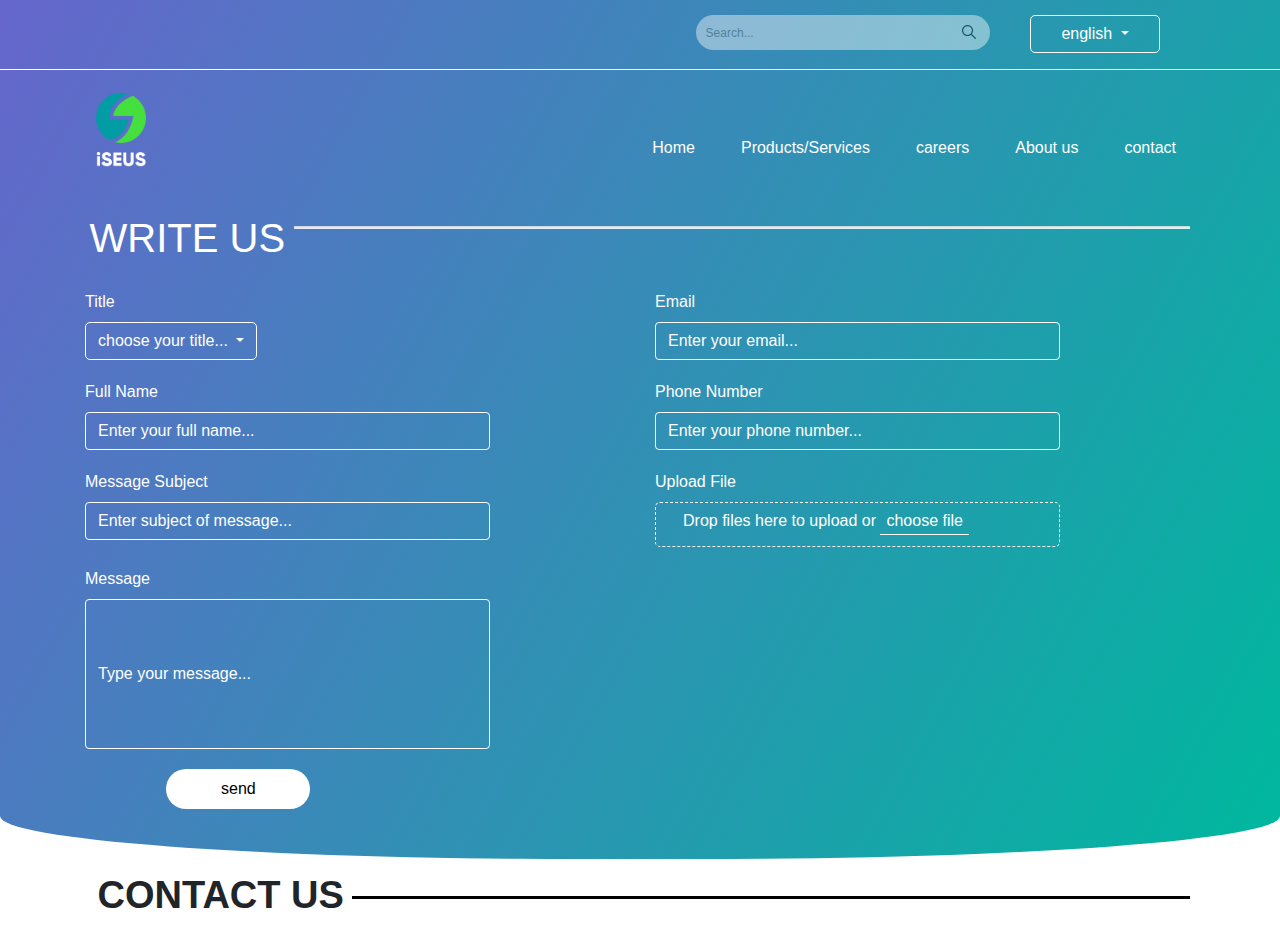
==== iseus/contact.html @ 131d8080 "Complete title and head line. Closes #15" ====
<!DOCTYPE html>
<html lang="en">
<head>
  <title>ISEUS</title>
  <link rel="stylesheet" href="contact_style.css">
  <meta charset="utf-8">
  <meta name="viewport" content="width=device-width, initial-scale=1">
  <!-- Latest compiled and minified CSS -->
<link rel="stylesheet" href="https://maxcdn.bootstrapcdn.com/bootstrap/4.5.2/css/bootstrap.min.css">

<link rel="stylesheet" href="https://use.fontawesome.com/releases/v5.7.0/css/all.css" integrity="sha384-lZN37f5QGtY3VHgisS14W3ExzMWZxybE1SJSEsQp9S+oqd12jhcu+A56Ebc1zFSJ" crossorigin="anonymous">

<!-- jQuery library -->
<script src="https://ajax.googleapis.com/ajax/libs/jquery/3.5.1/jquery.min.js"></script>

<!-- Popper JS -->
<script src="https://cdnjs.cloudflare.com/ajax/libs/popper.js/1.16.0/umd/popper.min.js"></script>

<!-- Latest compiled JavaScript -->
<script src="https://maxcdn.bootstrapcdn.com/bootstrap/4.5.2/js/bootstrap.min.js"></script></head>
<body>
<header>
    <div class="head-line">
        <div class="dropdown lang">
            <button type="button" class="btn btn-primary dropdown-toggle" data-toggle="dropdown">
              english
            </button>
            <div class="dropdown-menu">
              <a class="dropdown-item" href="#"> english</a>
              <a class="dropdown-item" href="#">germany</a>
            </div>
          </div>
    <form class="example" >
        <input type="text" placeholder="Search..." name="search" class="search">
    </form>
    </div>
    <nav class="navbar navbar-expand-lg navbar-light menu">
        <a class="navbar-brand" href="#">Navbar</a>
        <button class="navbar-toggler" type="button" data-toggle="collapse" data-target="#navbarSupportedContent" aria-controls="navbarSupportedContent" aria-expanded="false" aria-label="Toggle navigation">
          <span class="navbar-toggler-icon"></span>
        </button>
      
        <div class="collapse navbar-collapse" id="navbarSupportedContent">
            <ul class="navbar-nav ml-auto"> 
                <li class="nav-item"> 
                    <a class="nav-link" href="#"> 
                        Home 
                    </a> 
                </li> 
                <li class="nav-item"> 
                    <a class="nav-link" href="#"> 
                        Products/Services 
                    </a> 
                </li> 
                <li class="nav-item"> 
                    <a class="nav-link" href="#"> 
                        careers 
                    </a> 
                </li> 
                <li class="nav-item"> 
                    <a class="nav-link" href="#"> 
                        About us 
                    </a> 
                </li> 
                <li class="nav-item"> 
                    <a class="nav-link" href="#"> 
                        contact 
                    </a> 
                </li> 
            </ul> 
        </div>
      </nav>
      <div style="display: flex;">
        <h1 class="h1">WRITE US</h1>
        <hr class="hr">
      </div>
      <div class="container">
        <div class="row">
          <div class="col-sm">
            <label for="title">Title</label>
            <div class="dropdown">
                <button type="button" class="btn btn-primary dropdown-toggle" data-toggle="dropdown" id="title">
                  choose your title...
                </button>
                <div class="dropdown-menu">
                  <a class="dropdown-item" href="#"> Mr.</a>
                  <a class="dropdown-item" href="#">Mrs.</a>
                  <a class="dropdown-item" href="#">Miss.</a>
                  <a class="dropdown-item" href="#">Dr.</a>
                  <a class="dropdown-item" href="#">Prof.</a>
                </div>
              </div>
          </div>
          <div class="col-sm">
            <label for="email">Email</label>
            <input type="email" class="form-control" id="email" value="Enter your email...">
          </div>
        </div>
        <div class="row">
            <div class="col-sm">
              <label for="name">Full Name</label>
              <input type="text" class="form-control" id="name" value="Enter your full name...">
            </div>
            <div class="col-sm">
              <label for="phone">Phone Number</label>
              <input type="tel" class="form-control" id="phone" value="Enter your phone number...">
            </div>
          </div>
          <div class="row">
            <div class="col-sm">
              <label for="subject">Message Subject</label>
              <input type="text" class="form-control" id="subject" value="Enter subject of message...">
            </div>
            <div class="col-sm">
              <label for="file">Upload File</label>
              <div class="upload-box">
                <i class='fas fa-cloud-upload-alt'></i>
                <span>Drop files here to upload or <button onclick="getFile()">choose file</button> </span>
                <input type="file" class="form-control" id="file" value="Enter subject of message...">
              </div>
              </div>
          </div>
          <div class="row">
            <div class="col-sm">
              <label for="msg">Message</label>
              <input type="text" class="form-control msg-box" id="msg" value="Type your message...">
            </div>
          </div>
      </div>
    
    <button class="send">send</button>
</header>
<section class="contact">
  <div class="d-flex" >
    <div class="p-2 ">Contact us</div>
    <div class="p-2  flex-grow-1"></div>
  </div>
 
</section>
<script>
  function getFile(){
     document.getElementById("file").click();
  }
</script>
</body>
</html>
---- iseus/contact_style.css ----
header{
    height: auto;
    padding-bottom: 50px;
    background-image: linear-gradient(119deg, #6666cc, #00b79e 99%);
    border-bottom-left-radius: 45% 5%;
    border-bottom-right-radius: 45% 5%;
}
header .lang{
    float: right;
    margin-right: 120px;
    margin-top: 15px;
    margin-left: 30px;

}
header .lang .dropdown-toggle{
    background:none;
    border-radius: 20px;
    width: 130px;
    color: white;
    border: 1px solid white;
}
header .head-line{
    height: 70px;
    border-bottom: 1px solid white;
}
form.example input[type=text] {
    padding: 10px;
    font-size: 12px;
    float: right;
    width: 23%;
    margin-top: 15px;
    right: 290px;
    border-radius: 24px;
    position: absolute;
}

  /* Clear floats */
  form.example::after {
    content: "";
    clear: both;
    display: table;
  }
  .search{
    background-color: #ffffff;
    border: none;
    background-image: url("img/Path 217.png");
    background-repeat: no-repeat;
    background-position: right;
    background-position: 95%;
    height: 35px;
    opacity: 0.42;
}
header .menu{
    background: none;
    border: none;
    margin-right: 50px;
}
header .menu .nav-item .nav-link{
    color: white;
    margin-right: 30px;
}
header .menu .nav-item .nav-link:hover{
    border-bottom: 1px white solid;
}
header .menu .navbar-brand{
    background-image: url("img/logo.png");
    background-repeat: no-repeat;
    background-size: 50px;
    display: inline-block;
    height: 140px;
    width: 200px;
    position: relative;
    top: 15px;
    text-indent: -9999999px; 
    margin-left: 80px;
}
header .h1{
    margin-top: -12px;
    text-transform: uppercase;
    float: left;
    margin-left: 7%;
    color: white;
}
header .hr{
    margin-top: 0px;
    height: 1.5px;
    background: white;
    color: white;
    margin-right: 7%;
    opacity: 0.85;
    width: 70%;
    
}
header .dropdown .dropdown-toggle{
    background:none;
    border-radius: 5px;
    color: white;
    border: 1px solid white;
}
.container .col-sm label{
    margin-top: 20px;
    color: white;
}
.container .col-sm input{
    background: none;
    border: 1px solid white;
    color: white;
    width: 75%;
}
#msg{
    width: 36.5%;
    height: 150px;
}
#file{
    background: none;
    border: none;
    color: transparent;
    position: absolute;
    width: 1px;
    height: 1px;
    padding: 0;
    margin: -1px;
    overflow: hidden;
    clip: rect(0,0,0,0);
}
.container .col-sm .upload-box{
    width: 75%;
    border-radius: 5px;
    background: none;
    border: 1px dashed white;
    color: white;
    padding-left: 5%;
    padding-top: 5px;
    padding-bottom: 2%;
}
.container .col-sm .upload-box span button{
    background: none;
    border: none;
    border-bottom: 1px solid white;
    color: white;
}
header .send{
    margin-left: 13%;
    margin-top: 20px;
    width: 144px;
    height: 40px;
    border-radius: 22px;
    background-color: #ffffff;
    border: none;
}
.contact{
    padding-left: 7%;
    padding-right: 7%;
}
.contact .d-flex .p-2{
    text-transform: uppercase;
    font-size: 38px;
    font-weight: 600;
}
.contact .d-flex .p-2.flex-grow-1{
    border-bottom: 3px solid black; 
    height:40px;
}
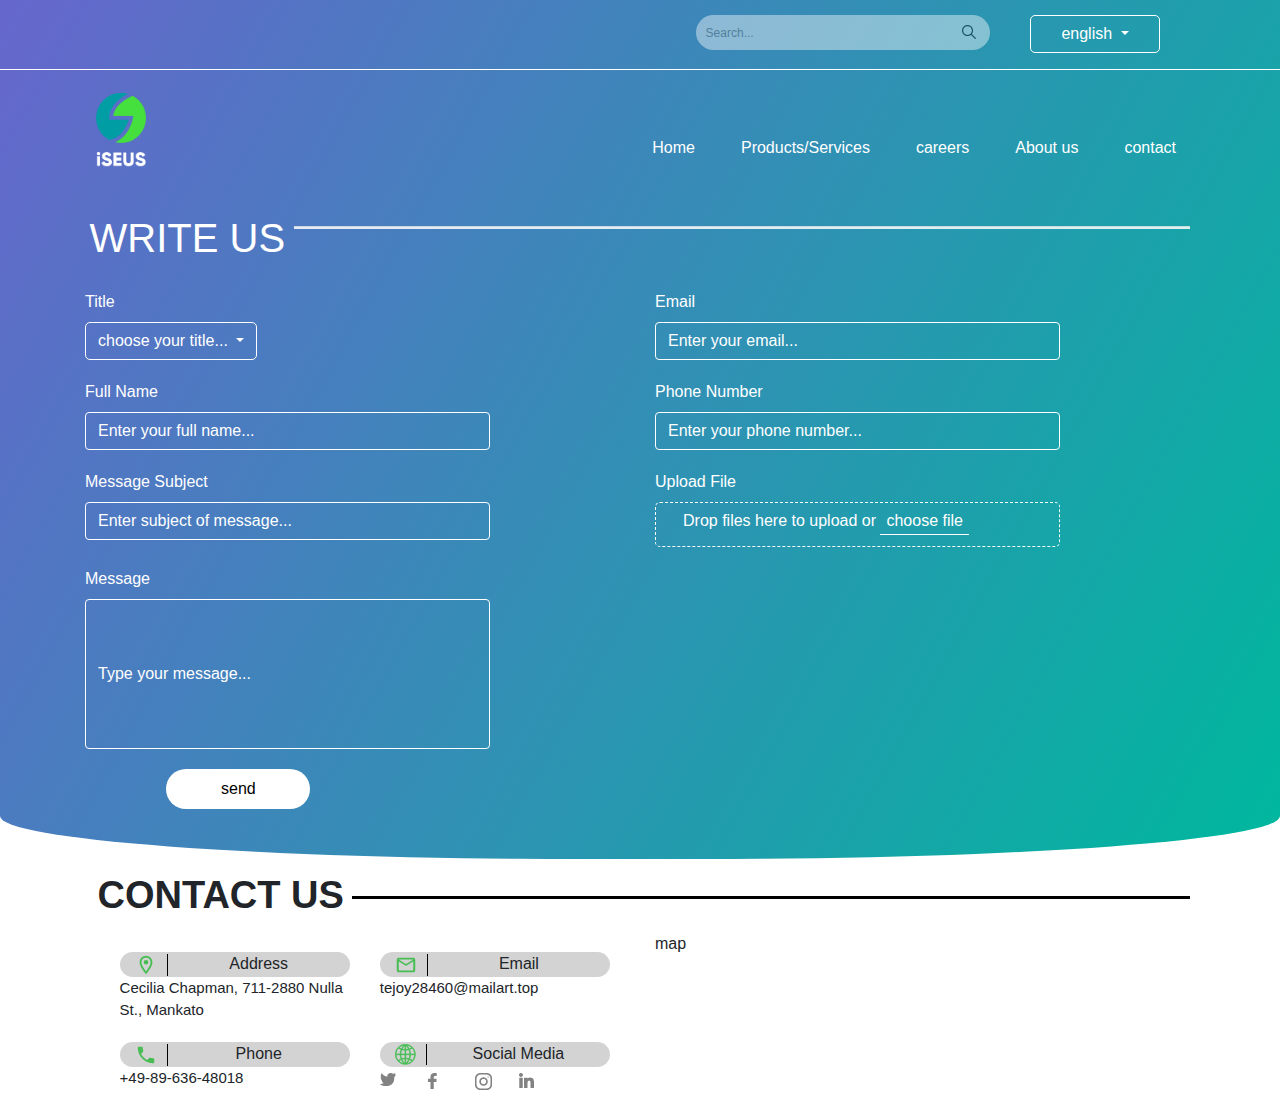
==== commit a2aa6b8d: "Complete contact information. Closes #15" ====
--- a/iseus/contact.html
+++ b/iseus/contact.html
@@ -135,6 +135,24 @@
     <div class="p-2 ">Contact us</div>
     <div class="p-2  flex-grow-1"></div>
   </div>
+  <div class="container">
+    <div class="row">
+      <div class="col-sm">
+        <div class="container contact-info">
+          <div class="row">
+            <div class="col-sm"><div class="info"><img src="img/room-24px.png" alt="icon" class="icon"> <span>Address</span></div><div style="font-size: 15px;font-weight: 500;">Cecilia Chapman, 711-2880 Nulla St., Mankato</div></div>
+            <div class="col-sm"><div class="info"><img src="img/mail_outline-24px.png" alt="icon" class="icon"> <span>Email</span></div><div style="font-size: 15px;font-weight: 500;">tejoy28460@mailart.top</div></div>
+          </div>
+          <div class="row">
+            <div class="col-sm"><div class="info"><img src="img/phone-24px.png" alt="icon" class="icon"> <span>Phone</span></div><div style="font-size: 15px;font-weight: 500;">+49-89-636-48018</div></div>
+            <div class="col-sm"><div class="info"><img src="img/internet.png" alt="icon" class="icon"> <span>Social Media</span></div><div class="d-flex" id="social-media" ><a href="#" id="twitter">twitter</a><a href="#" id="fb">faceB</a><a href="#" id="insta">insta</a><a href="#" id="linkdin">linkdin</a></div></div>
+          </div>
+        </div>
+      </div>
+      <div class="col-sm">map</div>
+    </div>
+  </div>
+  
  
 </section>
 <script>
--- a/iseus/contact_style.css
+++ b/iseus/contact_style.css
@@ -161,7 +161,40 @@
     border-bottom: 3px solid black; 
     height:40px;
 }
-
-
-
-
+.contact .contact-info .row .col-sm .info{
+    margin-top: 20px;
+    border-radius: 15px;
+    text-align: center;
+    min-height: 25px;
+    background-color: lightgray;
+}
+.contact .contact-info .row .col-sm div .icon{
+    float: left;
+    margin-left: 15px;
+    padding-right: 10px;
+    margin-top: 2px;
+    border-right: 1px solid black;
+}
+#social-media a{
+    margin-right: 6px;
+    color: transparent;
+    margin-top: 6px;
+    background-repeat: no-repeat;
+}
+#twitter{
+    background-image: url("img/Group 127.png");
+}
+#fb{
+    background-image: url("img/Group 123.png");
+}
+#insta{
+    background-image: url("img/Group 118.png");
+}
+#linkdin{
+    margin-left: 4px;
+    background-image: url("img/Group 146.png");
+}
+
+
+
+
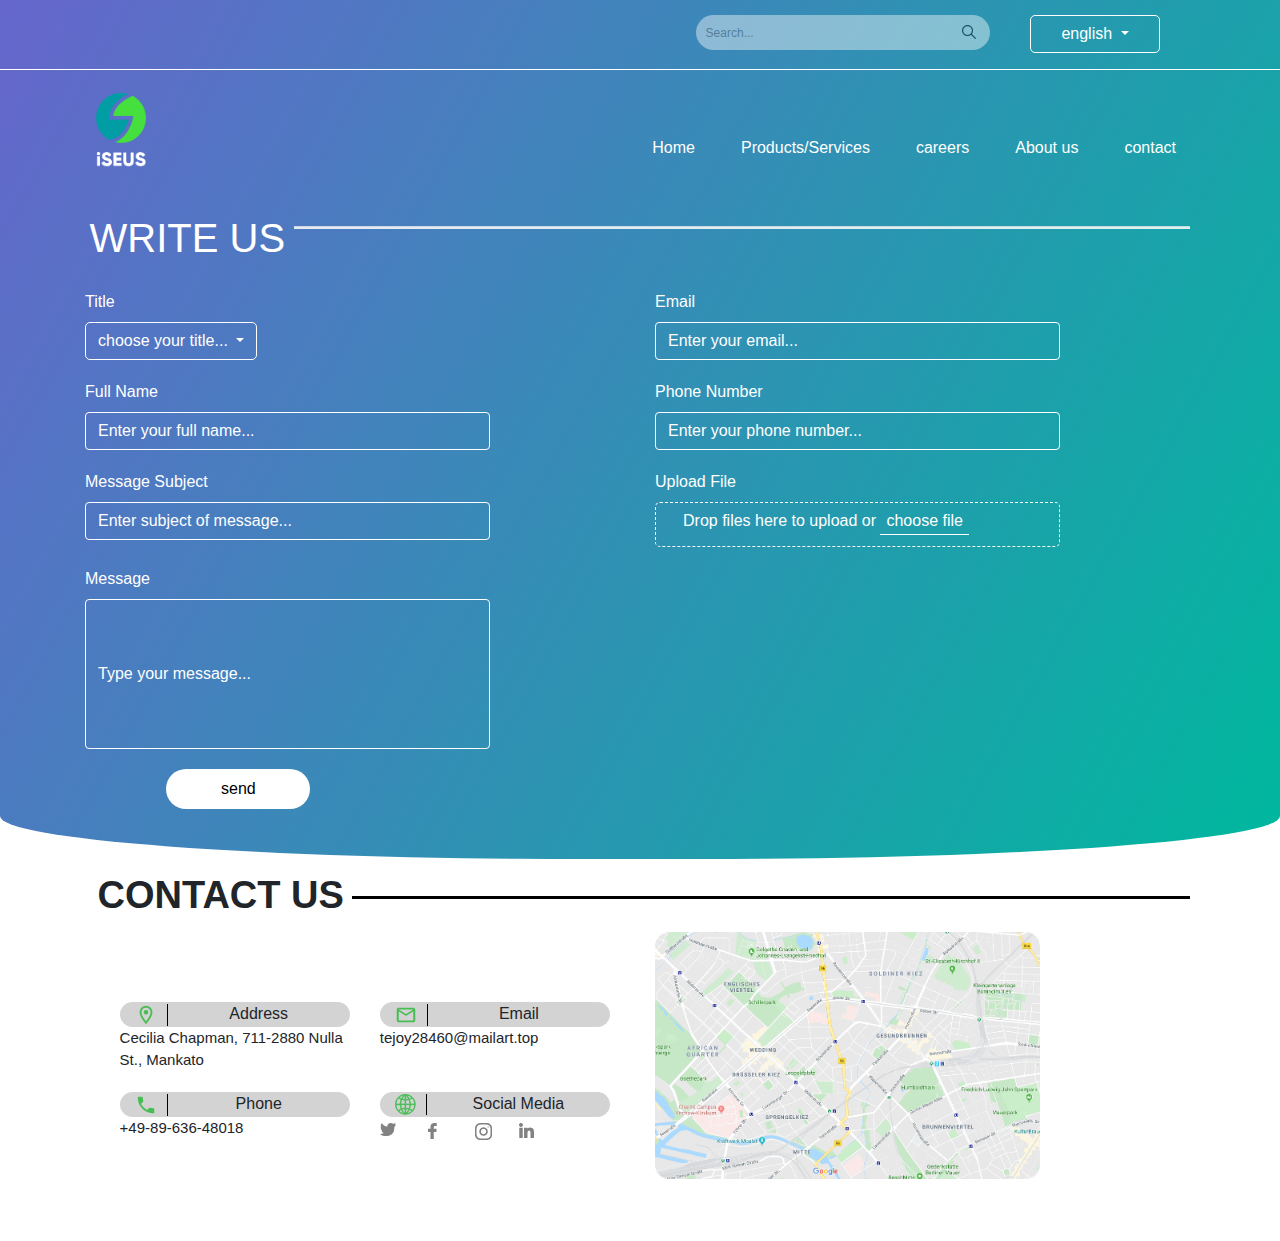
==== commit 823e3ee9: "Complete contact us section. Closes #15" ====
--- a/iseus/contact.html
+++ b/iseus/contact.html
@@ -149,7 +149,7 @@
           </div>
         </div>
       </div>
-      <div class="col-sm">map</div>
+      <div class="col-sm"><img src="img/Capture.png" alt="map" style="height: 80%;"></div>
     </div>
   </div>
   
--- a/iseus/contact_style.css
+++ b/iseus/contact_style.css
@@ -161,6 +161,9 @@
     border-bottom: 3px solid black; 
     height:40px;
 }
+.contact .contact-info{
+    margin-top: 50px;
+}
 .contact .contact-info .row .col-sm .info{
     margin-top: 20px;
     border-radius: 15px;
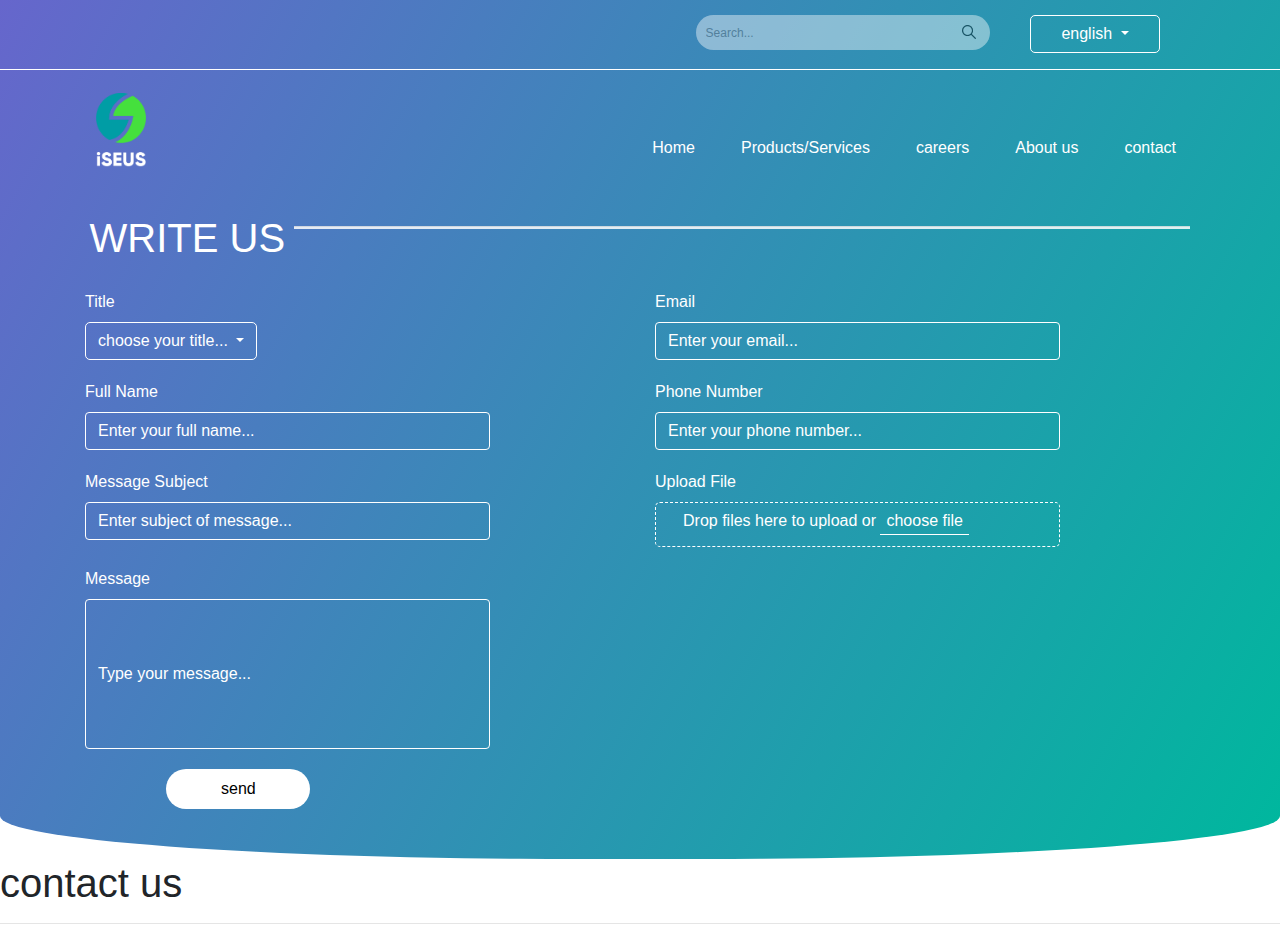
==== commit c57bbdb2: "Merge pull request #14 from faezekeshmiri/feature/contact-header" ====
--- a/iseus/contact.html
+++ b/iseus/contact.html
@@ -131,28 +131,10 @@
     <button class="send">send</button>
 </header>
 <section class="contact">
-  <div class="d-flex" >
-    <div class="p-2 ">Contact us</div>
-    <div class="p-2  flex-grow-1"></div>
+  <div >
+    <h1 class="h1">contact us</h1>
+    <hr class="hr">
   </div>
-  <div class="container">
-    <div class="row">
-      <div class="col-sm">
-        <div class="container contact-info">
-          <div class="row">
-            <div class="col-sm"><div class="info"><img src="img/room-24px.png" alt="icon" class="icon"> <span>Address</span></div><div style="font-size: 15px;font-weight: 500;">Cecilia Chapman, 711-2880 Nulla St., Mankato</div></div>
-            <div class="col-sm"><div class="info"><img src="img/mail_outline-24px.png" alt="icon" class="icon"> <span>Email</span></div><div style="font-size: 15px;font-weight: 500;">tejoy28460@mailart.top</div></div>
-          </div>
-          <div class="row">
-            <div class="col-sm"><div class="info"><img src="img/phone-24px.png" alt="icon" class="icon"> <span>Phone</span></div><div style="font-size: 15px;font-weight: 500;">+49-89-636-48018</div></div>
-            <div class="col-sm"><div class="info"><img src="img/internet.png" alt="icon" class="icon"> <span>Social Media</span></div><div class="d-flex" id="social-media" ><a href="#" id="twitter">twitter</a><a href="#" id="fb">faceB</a><a href="#" id="insta">insta</a><a href="#" id="linkdin">linkdin</a></div></div>
-          </div>
-        </div>
-      </div>
-      <div class="col-sm"><img src="img/Capture.png" alt="map" style="height: 80%;"></div>
-    </div>
-  </div>
-  
  
 </section>
 <script>
--- a/iseus/contact_style.css
+++ b/iseus/contact_style.css
@@ -148,55 +148,6 @@
     background-color: #ffffff;
     border: none;
 }
-.contact{
-    padding-left: 7%;
-    padding-right: 7%;
-}
-.contact .d-flex .p-2{
-    text-transform: uppercase;
-    font-size: 38px;
-    font-weight: 600;
-}
-.contact .d-flex .p-2.flex-grow-1{
-    border-bottom: 3px solid black; 
-    height:40px;
-}
-.contact .contact-info{
-    margin-top: 50px;
-}
-.contact .contact-info .row .col-sm .info{
-    margin-top: 20px;
-    border-radius: 15px;
-    text-align: center;
-    min-height: 25px;
-    background-color: lightgray;
-}
-.contact .contact-info .row .col-sm div .icon{
-    float: left;
-    margin-left: 15px;
-    padding-right: 10px;
-    margin-top: 2px;
-    border-right: 1px solid black;
-}
-#social-media a{
-    margin-right: 6px;
-    color: transparent;
-    margin-top: 6px;
-    background-repeat: no-repeat;
-}
-#twitter{
-    background-image: url("img/Group 127.png");
-}
-#fb{
-    background-image: url("img/Group 123.png");
-}
-#insta{
-    background-image: url("img/Group 118.png");
-}
-#linkdin{
-    margin-left: 4px;
-    background-image: url("img/Group 146.png");
-}
 
 
 
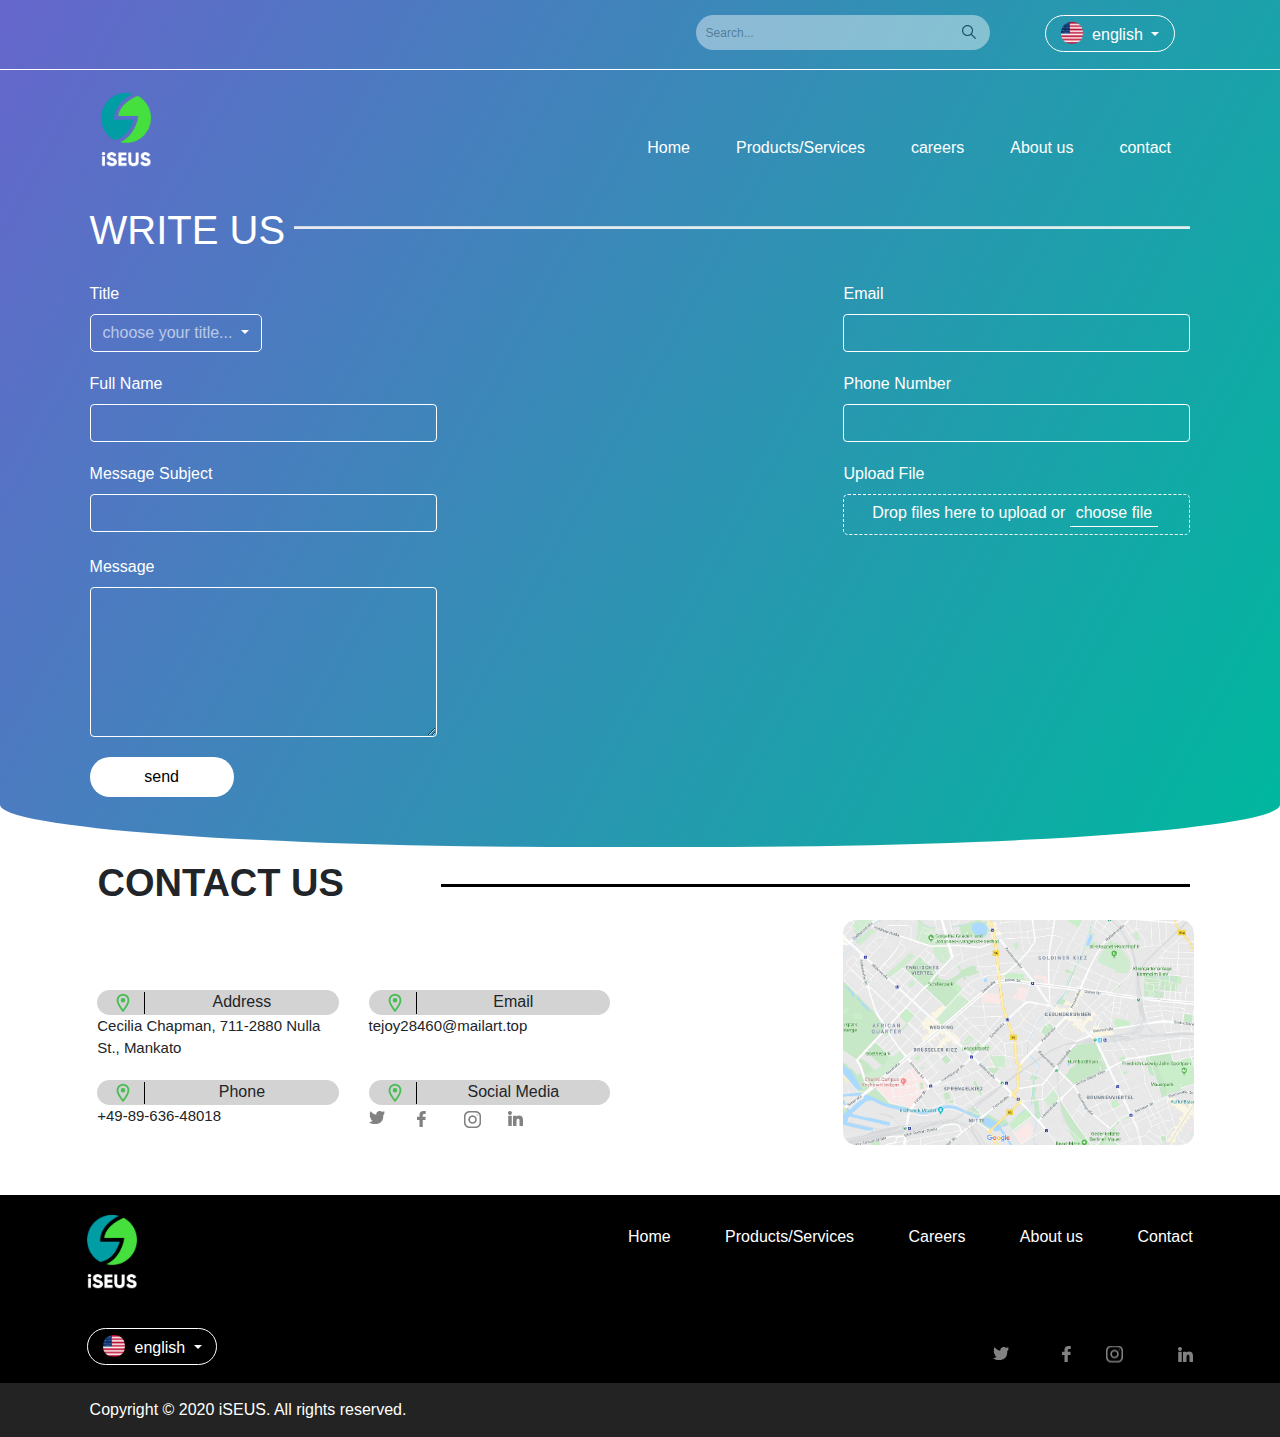
==== commit 28952fdd: "Complete footer and edit previouse sections. Closes #17" ====
--- a/iseus/contact.html
+++ b/iseus/contact.html
@@ -23,11 +23,12 @@
     <div class="head-line">
         <div class="dropdown lang">
             <button type="button" class="btn btn-primary dropdown-toggle" data-toggle="dropdown">
+              <img src="img/en.png" alt="flag">
               english
             </button>
             <div class="dropdown-menu">
-              <a class="dropdown-item" href="#"> english</a>
-              <a class="dropdown-item" href="#">germany</a>
+              <a class="dropdown-item" href="#"> <img src="img/en.png" alt="english"> english</a>
+              <a class="dropdown-item" href="#"><img src="img/ge.png" alt="germany"> germany</a>
             </div>
           </div>
     <form class="example" >
@@ -35,7 +36,7 @@
     </form>
     </div>
     <nav class="navbar navbar-expand-lg navbar-light menu">
-        <a class="navbar-brand" href="#">Navbar</a>
+        <span class="navbar-brand" href="#">Navbar</span>
         <button class="navbar-toggler" type="button" data-toggle="collapse" data-target="#navbarSupportedContent" aria-controls="navbarSupportedContent" aria-expanded="false" aria-label="Toggle navigation">
           <span class="navbar-toggler-icon"></span>
         </button>
@@ -74,13 +75,13 @@
         <h1 class="h1">WRITE US</h1>
         <hr class="hr">
       </div>
-      <div class="container">
-        <div class="row">
-          <div class="col-sm">
+      <div class="container-fluid" style=" padding-left: 7%; padding-right: 7%;">
+        <div class="row justify-content-between">
+          <div class="col-md-4">
             <label for="title">Title</label>
             <div class="dropdown">
                 <button type="button" class="btn btn-primary dropdown-toggle" data-toggle="dropdown" id="title">
-                  choose your title...
+                 <span> choose your title...</span>
                 </button>
                 <div class="dropdown-menu">
                   <a class="dropdown-item" href="#"> Mr.</a>
@@ -91,39 +92,39 @@
                 </div>
               </div>
           </div>
-          <div class="col-sm">
+          <div class="col-md-4">
             <label for="email">Email</label>
-            <input type="email" class="form-control" id="email" value="Enter your email...">
-          </div>
-        </div>
-        <div class="row">
-            <div class="col-sm">
+            <input type="email" class="form-control" id="email" placeholder="Enter your email...">
+          </div>
+        </div>
+        <div class="row justify-content-between">
+            <div class="col-md-4">
               <label for="name">Full Name</label>
-              <input type="text" class="form-control" id="name" value="Enter your full name...">
-            </div>
-            <div class="col-sm">
+              <input type="text" class="form-control" id="name" placeholder="Enter your full name...">
+            </div>
+            <div class="col-md-4">
               <label for="phone">Phone Number</label>
-              <input type="tel" class="form-control" id="phone" value="Enter your phone number...">
-            </div>
-          </div>
-          <div class="row">
-            <div class="col-sm">
+              <input type="tel" class="form-control" id="phone" placeholder="Enter your phone number...">
+            </div>
+          </div>
+          <div class="row justify-content-between">
+            <div class="col-md-4">
               <label for="subject">Message Subject</label>
-              <input type="text" class="form-control" id="subject" value="Enter subject of message...">
-            </div>
-            <div class="col-sm">
+              <input type="text" class="form-control" id="subject" placeholder="Enter subject of message...">
+            </div>
+            <div class="col-md-4">
               <label for="file">Upload File</label>
               <div class="upload-box">
                 <i class='fas fa-cloud-upload-alt'></i>
                 <span>Drop files here to upload or <button onclick="getFile()">choose file</button> </span>
-                <input type="file" class="form-control" id="file" value="Enter subject of message...">
+                <input type="file" class="form-control" id="file">
               </div>
               </div>
           </div>
-          <div class="row">
-            <div class="col-sm">
+          <div class="row justify-content-between">
+            <div class="col-md-4">
               <label for="msg">Message</label>
-              <input type="text" class="form-control msg-box" id="msg" value="Type your message...">
+              <textarea class="form-control msg-box" id="msg" placeholder="Type your message..."></textarea>
             </div>
           </div>
       </div>
@@ -131,12 +132,74 @@
     <button class="send">send</button>
 </header>
 <section class="contact">
-  <div >
-    <h1 class="h1">contact us</h1>
-    <hr class="hr">
+  <div class="d-flex" >
+    <div class="p-2 ">Contact us</div>
+    <div class="p-2  flex-grow-1"></div>
   </div>
+  <div class="container-fluid" style=" padding-left: 7%;padding-right: 7%;">
+    <div class="row justify-content-between">
+      <div class="col-md-6" style=" padding-left: 2% ;">
+        <div class="container contact-info" style="padding-left: 0%;">
+          <div class="row">
+            <div class="col-sm"><div class="info"><img src="img/room-24px.png" alt="icon" class="icon"> <span>Address</span></div><div style="font-size: 15px;font-weight: 500;">Cecilia Chapman, 711-2880 Nulla St., Mankato</div></div>
+            <div class="col-sm"><div class="info"><img src="img/room-24px.png" alt="icon" class="icon"> <span>Email</span></div><div style="font-size: 15px;font-weight: 500;">tejoy28460@mailart.top</div></div>
+          </div>
+          <div class="row">
+            <div class="col-sm"><div class="info"><img src="img/room-24px.png" alt="icon" class="icon"> <span>Phone</span></div><div style="font-size: 15px;font-weight: 500;">+49-89-636-48018</div></div>
+            <div class="col-sm"><div class="info"><img src="img/room-24px.png" alt="icon" class="icon"> <span>Social Media</span></div><div class="d-flex" id="social-media" ><a href="#" id="twitter">twitter</a><a href="#" id="fb">faceB</a><a href="#" id="insta">insta</a><a href="#" id="linkdin">linkdin</a></div></div>
+          </div>
+        </div>
+      </div>
+      <div class="col-md-4" style=" padding-right: 1%;" ><img src="img/Capture.png" alt="map" style="height: 100%;width: 100%;"></div>
+    </div>
+  </div>
+  
+  
  
 </section>
+<footer style="background: black;height: auto; padding: 0%;">
+  <div class="container-fluid" style="padding-left: 8%;padding-right: 8%;" >
+    <div class="row justify-content-between">
+      <div class="col-md-2" style="color: white;padding: 0%;">
+        <img src="img/logo.png" alt="logo" style="width: 50px; margin-top: 20px; margin-bottom: 20px;">
+      </div>
+      <div class="col-12 col-md-8 col-lg-8" style="color: white; padding: 0PX;">
+        <ul class="menu" style="padding-left: 0%;">
+          <li class="home"><a href="#">Home</a></li>
+          <li><a href="#">Products/Services</a></li>
+          <li><a href="#">Careers</a></li>
+          <li><a href="#">About us</a></li>
+          <li><a href="#">Contact</a></li>
+        </ul>
+      </div>
+    </div>
+    <div class="row justify-content-between">
+      <div class="col-12" style="color: white;padding: 0%;">
+        <div class="dropdown lang" style="float: left;margin-left: 0%;">
+          <button type="button" class="btn btn-primary dropdown-toggle" data-toggle="dropdown">
+            <img src="img/en.png" alt="flag">
+            english
+          </button>
+          <div class="dropdown-menu">
+            <a class="dropdown-item" href="#"> <img src="img/en.png" alt="english"> english</a>
+            <a class="dropdown-item" href="#"><img src="img/ge.png" alt="germany"> germany</a>
+          </div>
+        </div>
+        <ul class="menu s-media">
+          <li><a href="#" id="twitter">twitter</a></li>
+          <li><a href="#" id="fb">faceB</a></li>
+          <li><a href="#" id="insta">insta</a></li>
+          <li><a href="#" id="linkdin">linkdin</a></li>
+        </ul>
+      </div>
+        
+      </div>
+    </div>
+  
+  
+  <div class="Copyright">Copyright © 2020 iSEUS. All rights reserved.</div>
+
+</footer> 
 <script>
   function getFile(){
      document.getElementById("file").click();
--- a/iseus/contact_style.css
+++ b/iseus/contact_style.css
@@ -5,20 +5,36 @@
     border-bottom-left-radius: 45% 5%;
     border-bottom-right-radius: 45% 5%;
 }
-header .lang{
+.lang{
     float: right;
-    margin-right: 120px;
+    border-radius: 30px !important;
+    margin-right: 105px;
     margin-top: 15px;
     margin-left: 30px;
 
 }
-header .lang .dropdown-toggle{
+.dropdown.lang .dropdown-toggle{
     background:none;
-    border-radius: 20px;
+    border-radius: 30px;
     width: 130px;
+    height: 37px;
     color: white;
     border: 1px solid white;
-}
+   
+}
+.dropdown.lang .dropdown-toggle img{
+    height: 22px;
+    width: 22px;
+    border-radius: 10px;
+    margin-bottom: 5px;
+    margin-right: 5px;
+}
+.dropdown.lang .dropdown-menu a img{
+    height: 22px;
+    width: 22px;
+    border-radius: 10px;
+}
+
 header .head-line{
     height: 70px;
     border-bottom: 1px solid white;
@@ -53,7 +69,7 @@
 header .menu{
     background: none;
     border: none;
-    margin-right: 50px;
+    margin-right: 55px;
 }
 header .menu .nav-item .nav-link{
     color: white;
@@ -72,10 +88,10 @@
     position: relative;
     top: 15px;
     text-indent: -9999999px; 
-    margin-left: 80px;
+    margin-left: 85px;
 }
 header .h1{
-    margin-top: -12px;
+    margin-top: -20px;
     text-transform: uppercase;
     float: left;
     margin-left: 7%;
@@ -95,21 +111,42 @@
     background:none;
     border-radius: 5px;
     color: white;
+    
     border: 1px solid white;
 }
-.container .col-sm label{
+header .dropdown .dropdown-toggle span{
+    color: white;
+    opacity: 0.6;
+}
+.container-fluid .col-md-4 label{
     margin-top: 20px;
     color: white;
 }
-.container .col-sm input{
+.container-fluid .col-md-4 input{
     background: none;
     border: 1px solid white;
-    color: white;
-    width: 75%;
+    color: white !important;
+}
+.container-fluid .col-md-4 textarea{
+    background: none;
+    border: 1px solid white;
+    color: white !important;
+}
+.container-fluid .col-md-4 input::placeholder{
+    color: white;
+    opacity: 0.6;
+    position: relative;
+    top: -40px;
+}
+.container-fluid .col-md-4 textarea::placeholder{
+    color: white;
+    opacity: 0.6;
+    position: relative;
+    top: -40px;
 }
 #msg{
-    width: 36.5%;
     height: 150px;
+    padding-top: 0px;
 }
 #file{
     background: none;
@@ -123,24 +160,23 @@
     overflow: hidden;
     clip: rect(0,0,0,0);
 }
-.container .col-sm .upload-box{
-    width: 75%;
+.container-fluid .col-md-4 .upload-box{
     border-radius: 5px;
     background: none;
     border: 1px dashed white;
     color: white;
-    padding-left: 5%;
+    padding-left: 8%;
     padding-top: 5px;
     padding-bottom: 2%;
 }
-.container .col-sm .upload-box span button{
+.container-fluid .col-md-4 .upload-box span button{
     background: none;
     border: none;
     border-bottom: 1px solid white;
     color: white;
 }
 header .send{
-    margin-left: 13%;
+    margin-left: 7%;
     margin-top: 20px;
     width: 144px;
     height: 40px;
@@ -148,7 +184,136 @@
     background-color: #ffffff;
     border: none;
 }
-
-
-
-
+.contact{
+    padding-left: 0%;
+    padding-right: 0%;
+    padding-bottom: 50px;
+}
+.contact .d-flex .p-2{
+    text-transform: uppercase;
+    font-size: 38px;
+    font-weight: 600;
+    margin-left: 7%;
+}
+.contact .d-flex .p-2.flex-grow-1{
+    border-bottom: 3px solid black; 
+    height:40px;
+    margin-right: 7%;
+}
+.contact .contact-info{
+    margin-top: 50px;
+}
+.contact .contact-info .row .col-sm .info{
+    margin-top: 20px;
+    border-radius: 15px;
+    text-align: center;
+    min-height: 25px;
+    background-color: lightgray;
+    min-width: 110px;
+}
+.contact .contact-info .row .col-sm div .icon{
+    float: left;
+    margin-left: 15px;
+    padding-right: 10px;
+    margin-top: 2px;
+    border-right: 1px solid black;
+}
+#social-media a{
+    margin-right: 6px;
+    color: transparent;
+    margin-top: 6px;
+    background-repeat: no-repeat;
+}
+#twitter{
+    background-image: url("img/Group 127.png");
+}
+#fb{
+    background-image: url("img/Group 123.png");
+}
+#insta{
+    background-image: url("img/Group 118.png");
+}
+#linkdin{
+    margin-left: 4px;
+    background-image: url("img/Group 146.png");
+}
+footer .menu{
+    list-style-type: none;
+    text-align: center;
+     margin-top: 30px;
+ }
+ footer .menu li{
+     display: inline-block;
+     margin-left: 17px;
+ }
+ footer .menu.s-media li{
+         margin-left: 3px;
+     }
+ footer .menu.s-media li a{
+     color: transparent;
+     background-repeat: no-repeat;
+     background-position: right;
+ }
+ footer .menu li.home{
+     margin-left: 0px;
+ }
+ footer .menu li a{
+     color: white;
+ }
+ footer .menu li a:hover{
+     text-decoration: none;
+     border-bottom: 1px solid white;
+ }
+ footer .menu.s-media li a:hover{
+    text-decoration: none;
+    border-bottom: 0px ;
+}
+ footer .Copyright{
+     background: #232323;
+     color: white;
+     padding-top: 15px;
+     padding-bottom: 15px;
+     padding-left: 7%;
+ }
+ @media (min-width: 576px) { 
+     footer .menu li{
+         margin-left: 30px;
+     }
+     footer .menu.s-media li{
+         margin-left: 15px;
+     }
+  }
+ 
+ @media (min-width: 768px) { 
+     footer .menu li{
+         margin-left: 20px;
+     }
+     footer .menu{
+         text-align: right;
+     }
+     footer .menu.s-media li{
+         margin-left: 15px;
+     }
+  }
+ 
+ @media (min-width: 992px) { 
+     footer .menu li{
+         margin-left: 40px;
+     }
+     footer .menu.s-media li{
+         margin-left: 15px;
+     }
+  }
+ 
+ @media (min-width: 1200px) { 
+     footer .menu li{
+         margin-left: 50px;
+     }
+     footer .menu.s-media li{
+         margin-left: 15px;
+     }
+  }
+ 
+
+
+
